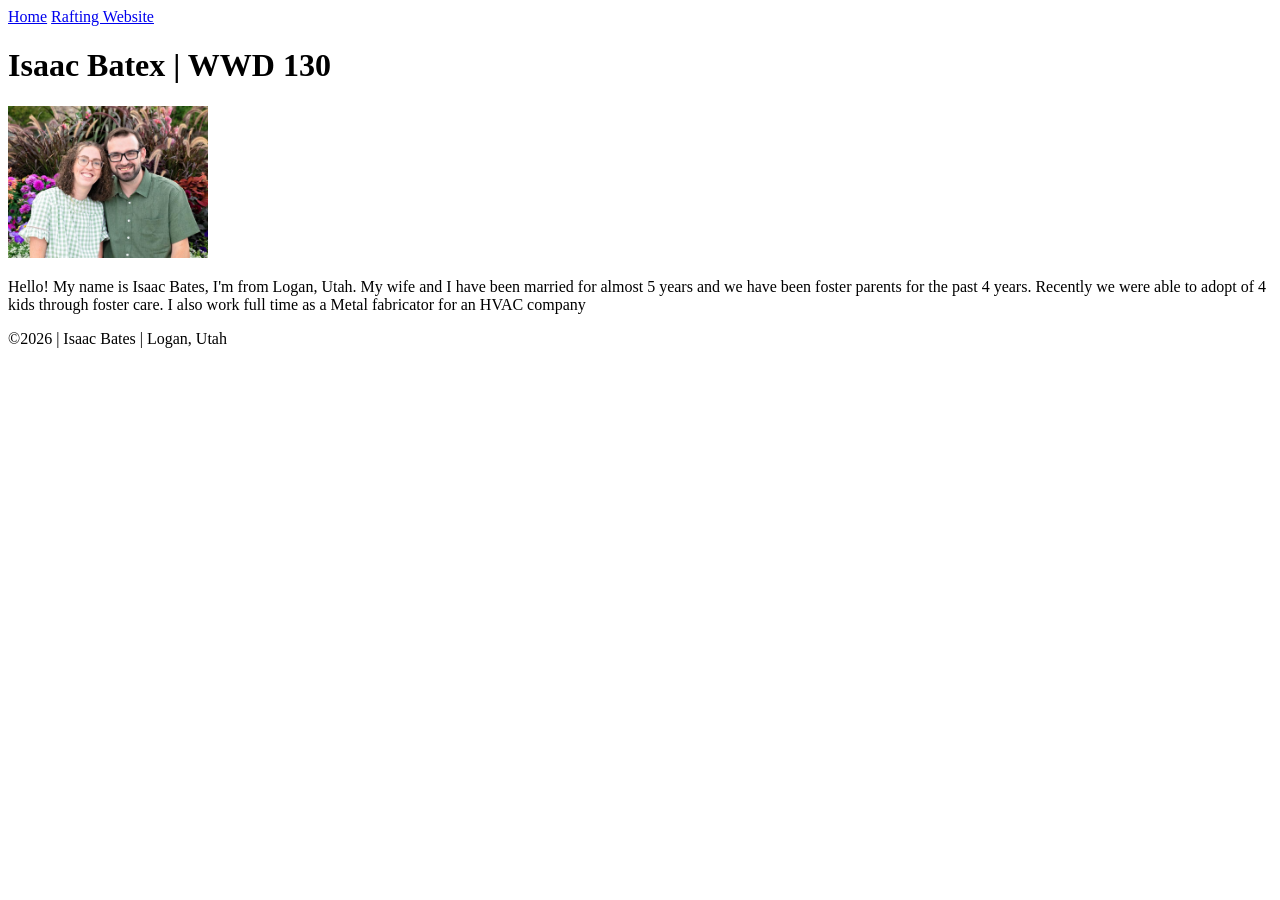
==== index.html @ 30398d1f "sdd" ====
<!DOCTYPE html>
<html lang="en">

<head>
    <meta charset="UTF-8">
    <meta name="viewport" content="width=device-width, initial-scale=1.0">
    <title>Isaac Bates WDD 130 | Personal Homepage</title>
</head>

<body>
    <header>
        <nav>
            <a href="#">Home</a>
            <a href="wwr/">Rafting Website</a>
        </nav>
    </header>
    <main>
        <h1>Isaac Batex | WWD 130</h1>
        <img src="images/profile.jpg" alt="Profile picture" width="200">
        <p> Hello! My name is Isaac Bates, I'm from Logan, Utah. My wife and I have been married for almost 5 years
            and we have been foster parents for the past 4 years. Recently we were able to adopt of 4 kids through
            foster care. I also work full time as a Metal fabricator for an HVAC company</p>
    </main>
    <footer>
        <p>©️2026 | Isaac Bates | Logan, Utah</p>
    </footer>
</body>

</html>
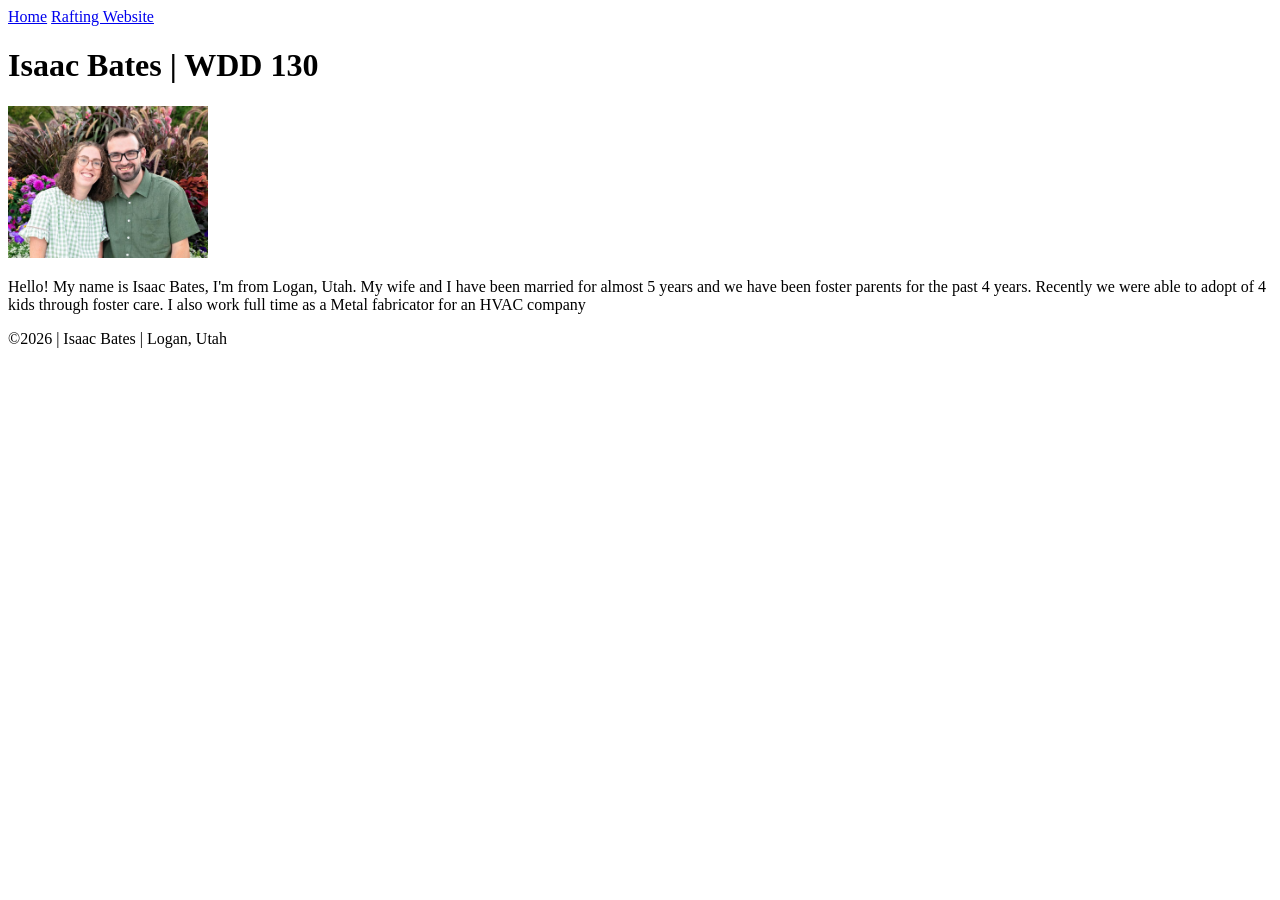
==== commit 8176ccde: "ddd" ====
--- a/index.html
+++ b/index.html
@@ -4,7 +4,7 @@
 <head>
     <meta charset="UTF-8">
     <meta name="viewport" content="width=device-width, initial-scale=1.0">
-    <title>Isaac Bates WDD 130 | Personal Homepage</title>
+    <title>Isaac Bates | WDD 130 | Personal Homepage</title>
 </head>
 
 <body>
@@ -15,7 +15,7 @@
         </nav>
     </header>
     <main>
-        <h1>Isaac Batex | WWD 130</h1>
+        <h1>Isaac Bates | WDD 130</h1>
         <img src="images/profile.jpg" alt="Profile picture" width="200">
         <p> Hello! My name is Isaac Bates, I'm from Logan, Utah. My wife and I have been married for almost 5 years
             and we have been foster parents for the past 4 years. Recently we were able to adopt of 4 kids through
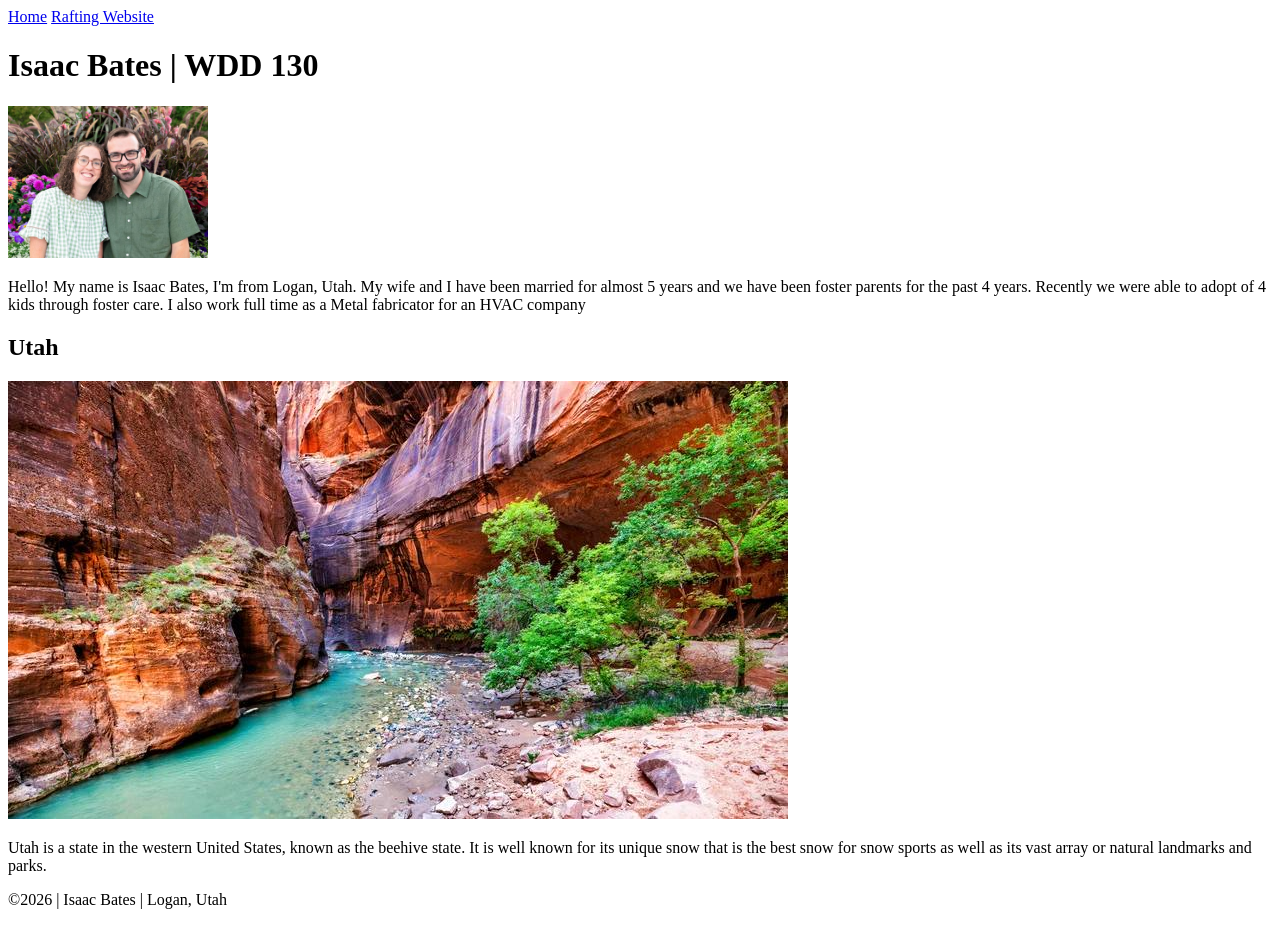
==== commit 0f1c3808: "fff" ====
--- a/index.html
+++ b/index.html
@@ -4,7 +4,9 @@
 <head>
     <meta charset="UTF-8">
     <meta name="viewport" content="width=device-width, initial-scale=1.0">
-    <title>Isaac Bates | WDD 130 | Personal Homepage</title>
+    <title>Isaac Bates | WDD 130</title>
+    <meta name="description" content="Homepage of Isaac Bates for Web Fundamentals WDD130">
+    <meta name="author" content="Isaac Bates">
 </head>
 
 <body>
@@ -20,7 +22,16 @@
         <p> Hello! My name is Isaac Bates, I'm from Logan, Utah. My wife and I have been married for almost 5 years
             and we have been foster parents for the past 4 years. Recently we were able to adopt of 4 kids through
             foster care. I also work full time as a Metal fabricator for an HVAC company</p>
+
     </main>
+    <aside>
+        <h2>Utah</h2>
+        <img src="images/utah.jpg" alt="Utah narrows">
+        <p> Utah is a state in the western United States, known as the
+            beehive state. It is well known for its unique snow that is the best snow for snow sports as well as its
+            vast
+            array or natural landmarks and parks.</p>
+    </aside>
     <footer>
         <p>©️2026 | Isaac Bates | Logan, Utah</p>
     </footer>
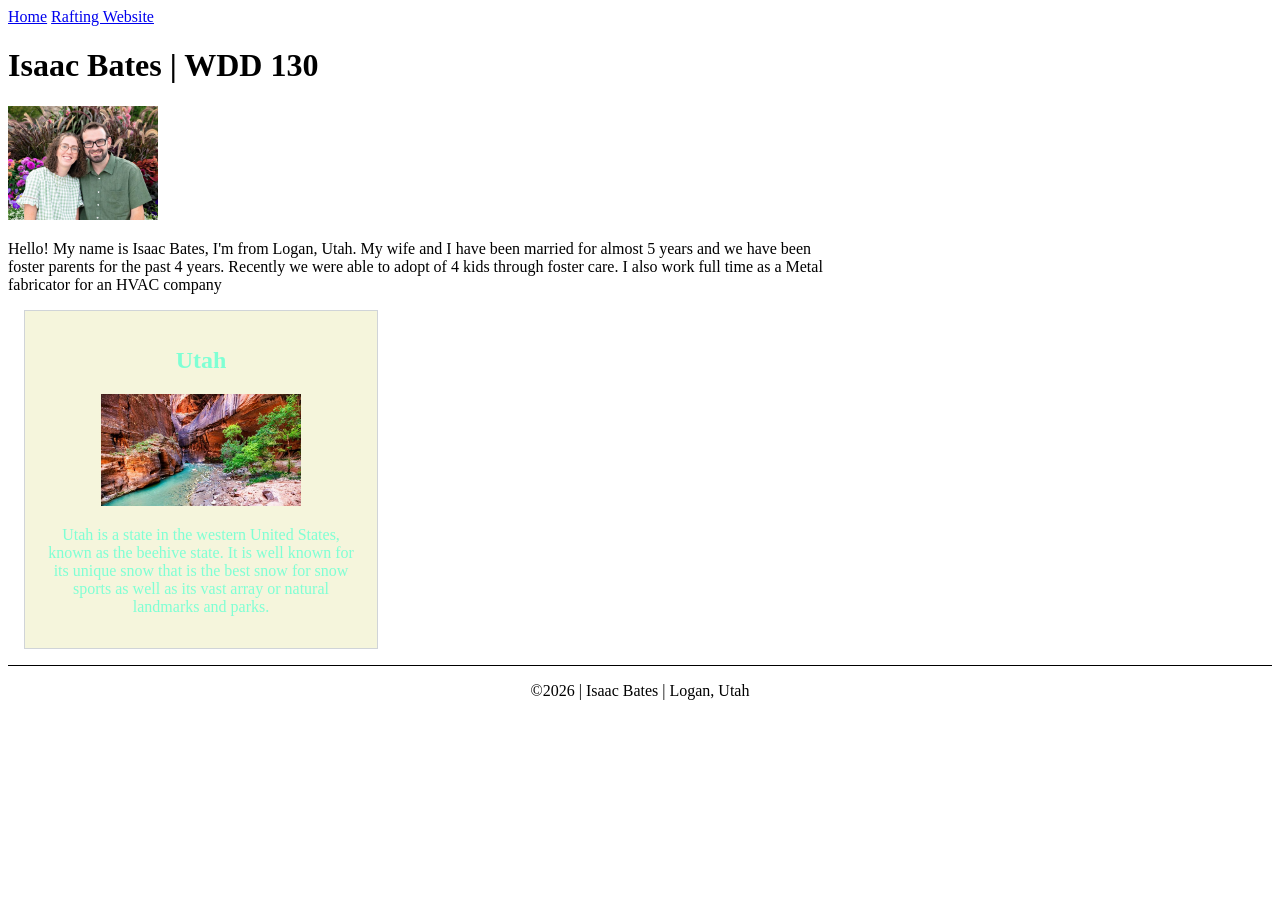
==== commit 711ae2fd: "sss" ====
--- a/index.html
+++ b/index.html
@@ -7,6 +7,7 @@
     <title>Isaac Bates | WDD 130</title>
     <meta name="description" content="Homepage of Isaac Bates for Web Fundamentals WDD130">
     <meta name="author" content="Isaac Bates">
+    <link rel="stylesheet" href="styles/styles.css">
 </head>
 
 <body>
--- a/styles/styles.css
+++ b/styles/styles.css
@@ -0,0 +1,33 @@
+main {
+    max-width: 840px;
+}
+
+aside {
+    width: 20rem;
+    margin: 1rem;
+    border: 1px solid rgb(62 83 201/ 0.2);
+    padding: 1rem;
+    background-color: beige;
+    color: aquamarine;
+    text-align: center;
+}
+
+aside img {
+    width: 200px;
+    height: auto;
+}
+
+main img {
+    width: 150px;
+    height: auto;
+}
+
+p {
+    padding: 0;
+}
+
+footer {
+    margin-top: 16px;
+    border-top: 1px solid #000;
+    text-align: center;
+}
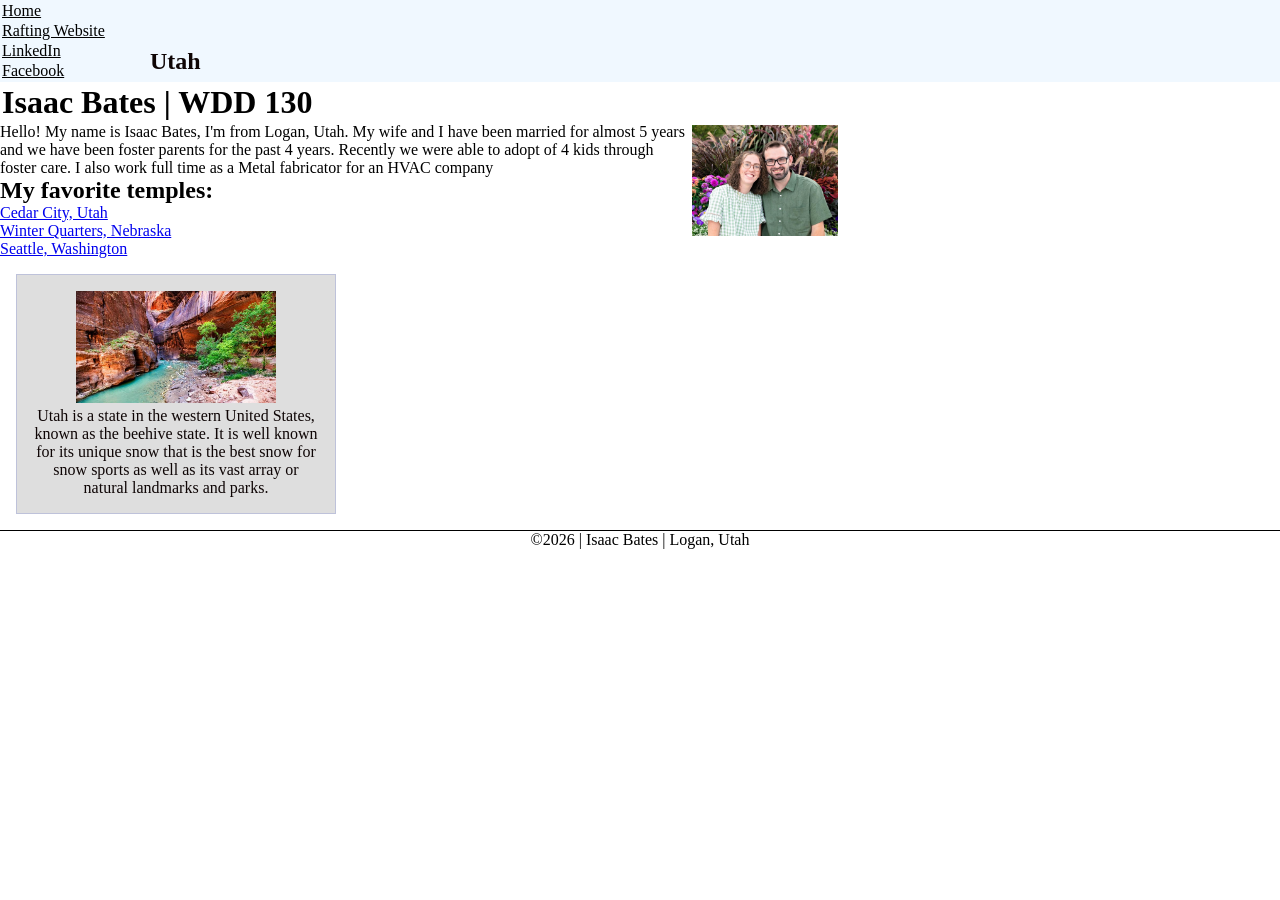
==== commit dc974c22: "week 3" ====
--- a/index.html
+++ b/index.html
@@ -15,6 +15,8 @@
         <nav>
             <a href="#">Home</a>
             <a href="wwr/">Rafting Website</a>
+            <a href="https://linkedin.com" target="_blank">LinkedIn</a>
+            <a href="https://facebook.com" target="_blank">Facebook</a>
         </nav>
     </header>
     <main>
@@ -24,8 +26,18 @@
             and we have been foster parents for the past 4 years. Recently we were able to adopt of 4 kids through
             foster care. I also work full time as a Metal fabricator for an HVAC company</p>
 
+        <h2>My favorite temples: </h2>
+        <ul class="box">
+            <li><a href="https://www.churchofjesuschrist.org/temples/details/cedar-city-utah-temple?lang=eng"
+                    target="_blank">Cedar City, Utah</a></li>
+            <li><a href="https://www.churchofjesuschrist.org/temples/details/winter-quarters-nebraska-temple?lang=eng"
+                    target="_blank">Winter Quarters, Nebraska</a></li>
+            <li><a href="https://www.churchofjesuschrist.org/temples/details/seattle-washington-temple?lang=eng"
+                    target="_blank">Seattle, Washington</a></li>
+        </ul>
+
     </main>
-    <aside>
+    <aside class="box">
         <h2>Utah</h2>
         <img src="images/utah.jpg" alt="Utah narrows">
         <p> Utah is a state in the western United States, known as the
--- a/styles/styles.css
+++ b/styles/styles.css
@@ -7,9 +7,15 @@
     margin: 1rem;
     border: 1px solid rgb(62 83 201/ 0.2);
     padding: 1rem;
-    background-color: beige;
-    color: aquamarine;
+    background-color: rgb(222, 222, 222);
+    color: rgb(14, 5, 5);
     text-align: center;
+}
+
+aside h2 {
+    position: absolute;
+    top: 48px;
+    left: 150px;
 }
 
 aside img {
@@ -20,6 +26,10 @@
 main img {
     width: 150px;
     height: auto;
+    border: #000;
+    padding: 2px;
+    box-shadow: none;
+    float: right;
 }
 
 p {
@@ -30,4 +40,37 @@
     margin-top: 16px;
     border-top: 1px solid #000;
     text-align: center;
+}
+
+nav {
+    background-color: aliceblue;
+    padding: 1px;
+}
+
+nav a {
+    color: black;
+    padding: 1px;
+    display: block;
+}
+
+h1 {
+    padding: 2px;
+    color: #000;
+}
+
+* {
+    margin: 0;
+    padding: 0;
+    box-sizing: border-box;
+}
+
+<aside class="box"><ul class="box">
+/* Class Selectors */
+
+.box {
+    margin: 1rem;
+    border: 1px solid rgb(0 0 0 / 10%);
+    padding: 1rem;
+    background-color: #ddd;
+    color: #000;
 }
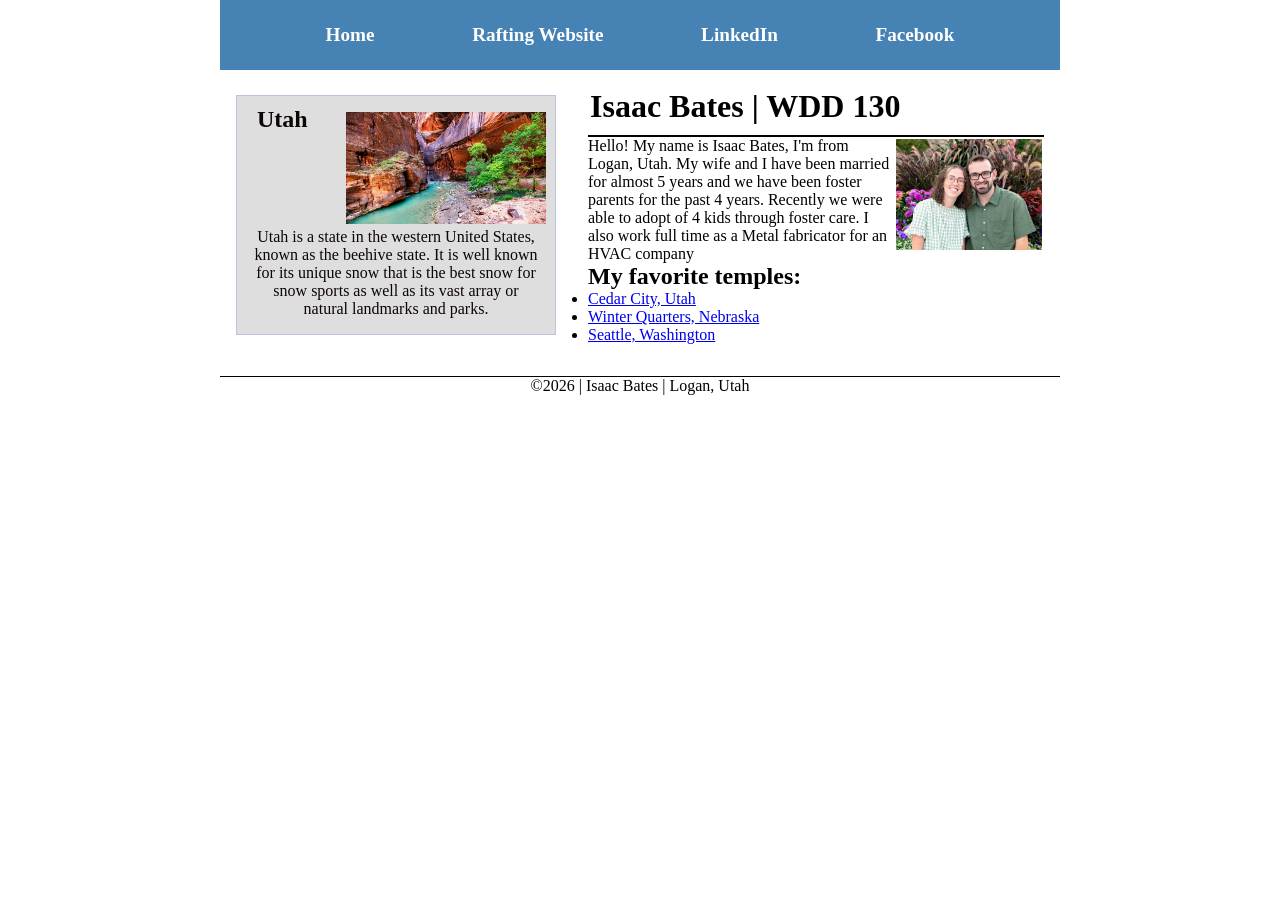
==== commit 1bb2197b: "week 5" ====
--- a/index.html
+++ b/index.html
@@ -19,32 +19,35 @@
             <a href="https://facebook.com" target="_blank">Facebook</a>
         </nav>
     </header>
-    <main>
-        <h1>Isaac Bates | WDD 130</h1>
-        <img src="images/profile.jpg" alt="Profile picture" width="200">
-        <p> Hello! My name is Isaac Bates, I'm from Logan, Utah. My wife and I have been married for almost 5 years
-            and we have been foster parents for the past 4 years. Recently we were able to adopt of 4 kids through
-            foster care. I also work full time as a Metal fabricator for an HVAC company</p>
+    <div class="grid">
+        <main>
+            <h1>Isaac Bates | WDD 130</h1>
+            <img src="images/profile.jpg" alt="Profile picture" width="200">
+            <p> Hello! My name is Isaac Bates, I'm from Logan, Utah. My wife and I have been married for almost 5 years
+                and we have been foster parents for the past 4 years. Recently we were able to adopt of 4 kids through
+                foster care. I also work full time as a Metal fabricator for an HVAC company</p>
 
-        <h2>My favorite temples: </h2>
-        <ul class="box">
-            <li><a href="https://www.churchofjesuschrist.org/temples/details/cedar-city-utah-temple?lang=eng"
-                    target="_blank">Cedar City, Utah</a></li>
-            <li><a href="https://www.churchofjesuschrist.org/temples/details/winter-quarters-nebraska-temple?lang=eng"
-                    target="_blank">Winter Quarters, Nebraska</a></li>
-            <li><a href="https://www.churchofjesuschrist.org/temples/details/seattle-washington-temple?lang=eng"
-                    target="_blank">Seattle, Washington</a></li>
-        </ul>
+            <h2>My favorite temples: </h2>
+            <ul class="box">
+                <li><a href="https://www.churchofjesuschrist.org/temples/details/cedar-city-utah-temple?lang=eng"
+                        target="_blank">Cedar City, Utah</a></li>
+                <li><a href="https://www.churchofjesuschrist.org/temples/details/winter-quarters-nebraska-temple?lang=eng"
+                        target="_blank">Winter Quarters, Nebraska</a></li>
+                <li><a href="https://www.churchofjesuschrist.org/temples/details/seattle-washington-temple?lang=eng"
+                        target="_blank">Seattle, Washington</a></li>
+            </ul>
 
-    </main>
-    <aside class="box">
-        <h2>Utah</h2>
-        <img src="images/utah.jpg" alt="Utah narrows">
-        <p> Utah is a state in the western United States, known as the
-            beehive state. It is well known for its unique snow that is the best snow for snow sports as well as its
-            vast
-            array or natural landmarks and parks.</p>
-    </aside>
+        </main>
+        <aside class="box">
+            <h2>Utah</h2>
+            <img src="images/utah.jpg" alt="Utah narrows">
+            <p> Utah is a state in the western United States, known as the
+                beehive state. It is well known for its unique snow that is the best snow for snow sports as well as its
+                vast
+                array or natural landmarks and parks.</p>
+        </aside>
+    </div>
+
     <footer>
         <p>©️2026 | Isaac Bates | Logan, Utah</p>
     </footer>
--- a/styles/styles.css
+++ b/styles/styles.css
@@ -1,9 +1,19 @@
+.grid {
+    display: grid;
+    align-items: center;
+}
+
 main {
     max-width: 840px;
+    grid-column: 2/3;
+    margin: 1rem;
 }
 
 aside {
     width: 20rem;
+    position: relative;
+    grid-column: 1/2;
+    grid-row: 1/2;
     margin: 1rem;
     border: 1px solid rgb(62 83 201/ 0.2);
     padding: 1rem;
@@ -14,13 +24,15 @@
 
 aside h2 {
     position: absolute;
-    top: 48px;
-    left: 150px;
+    top: 10px;
+    left: 20px;
 }
 
 aside img {
     width: 200px;
     height: auto;
+    left: 50px;
+    position: relative;
 }
 
 main img {
@@ -36,6 +48,13 @@
     padding: 0;
 }
 
+header,
+.grid,
+footer {
+    max-width: 840px;
+    margin: 0 auto;
+}
+
 footer {
     margin-top: 16px;
     border-top: 1px solid #000;
@@ -43,19 +62,27 @@
 }
 
 nav {
-    background-color: aliceblue;
-    padding: 1px;
+    background-color: steelblue;
+    padding: 1rem;
+    display: flex;
+    justify-content: space-evenly;
+    align-items: center;
 }
 
 nav a {
-    color: black;
-    padding: 1px;
     display: block;
+    padding: 0.5rem;
+    text-decoration: none;
+    font-size: 1.2rem;
+    font-weight: 700;
+    color: #fff;
 }
 
 h1 {
     padding: 2px;
     color: #000;
+    border-bottom: 2px solid #000;
+    padding-bottom: 10px;
 }
 
 * {
